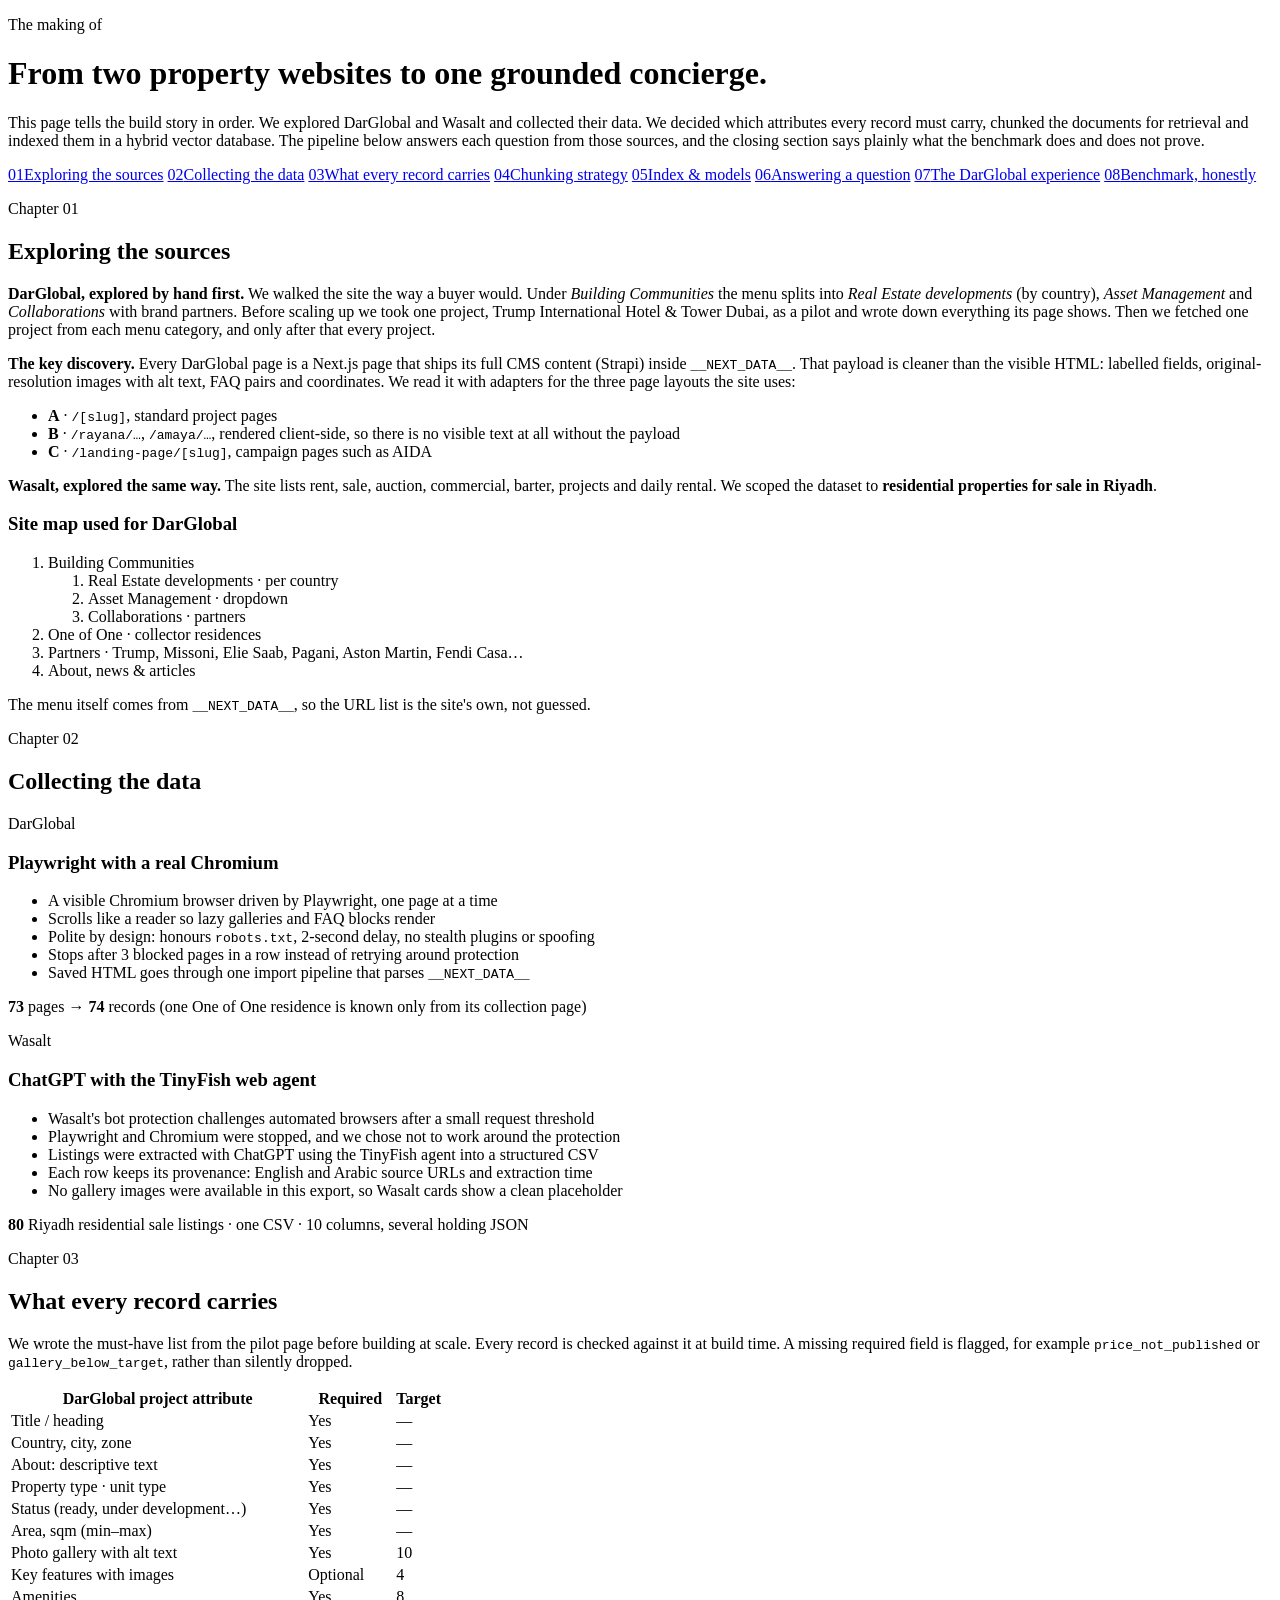
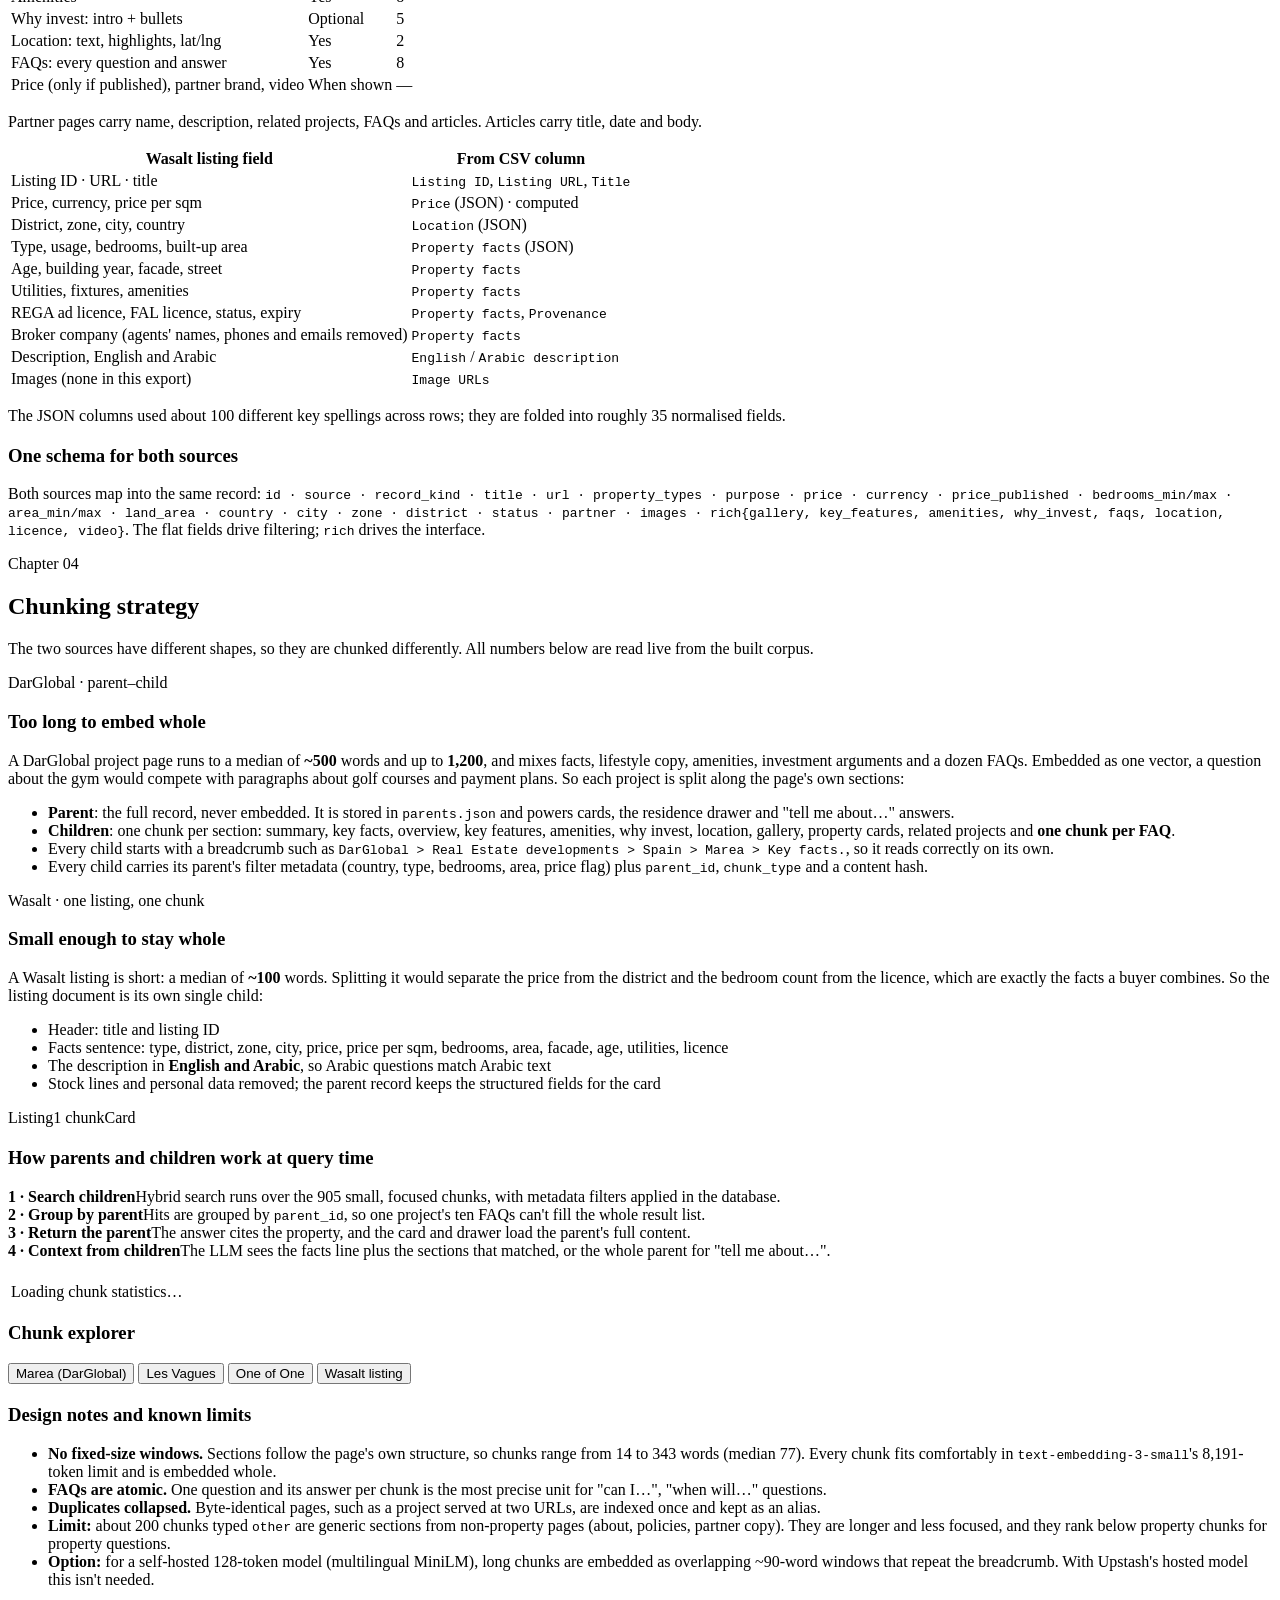
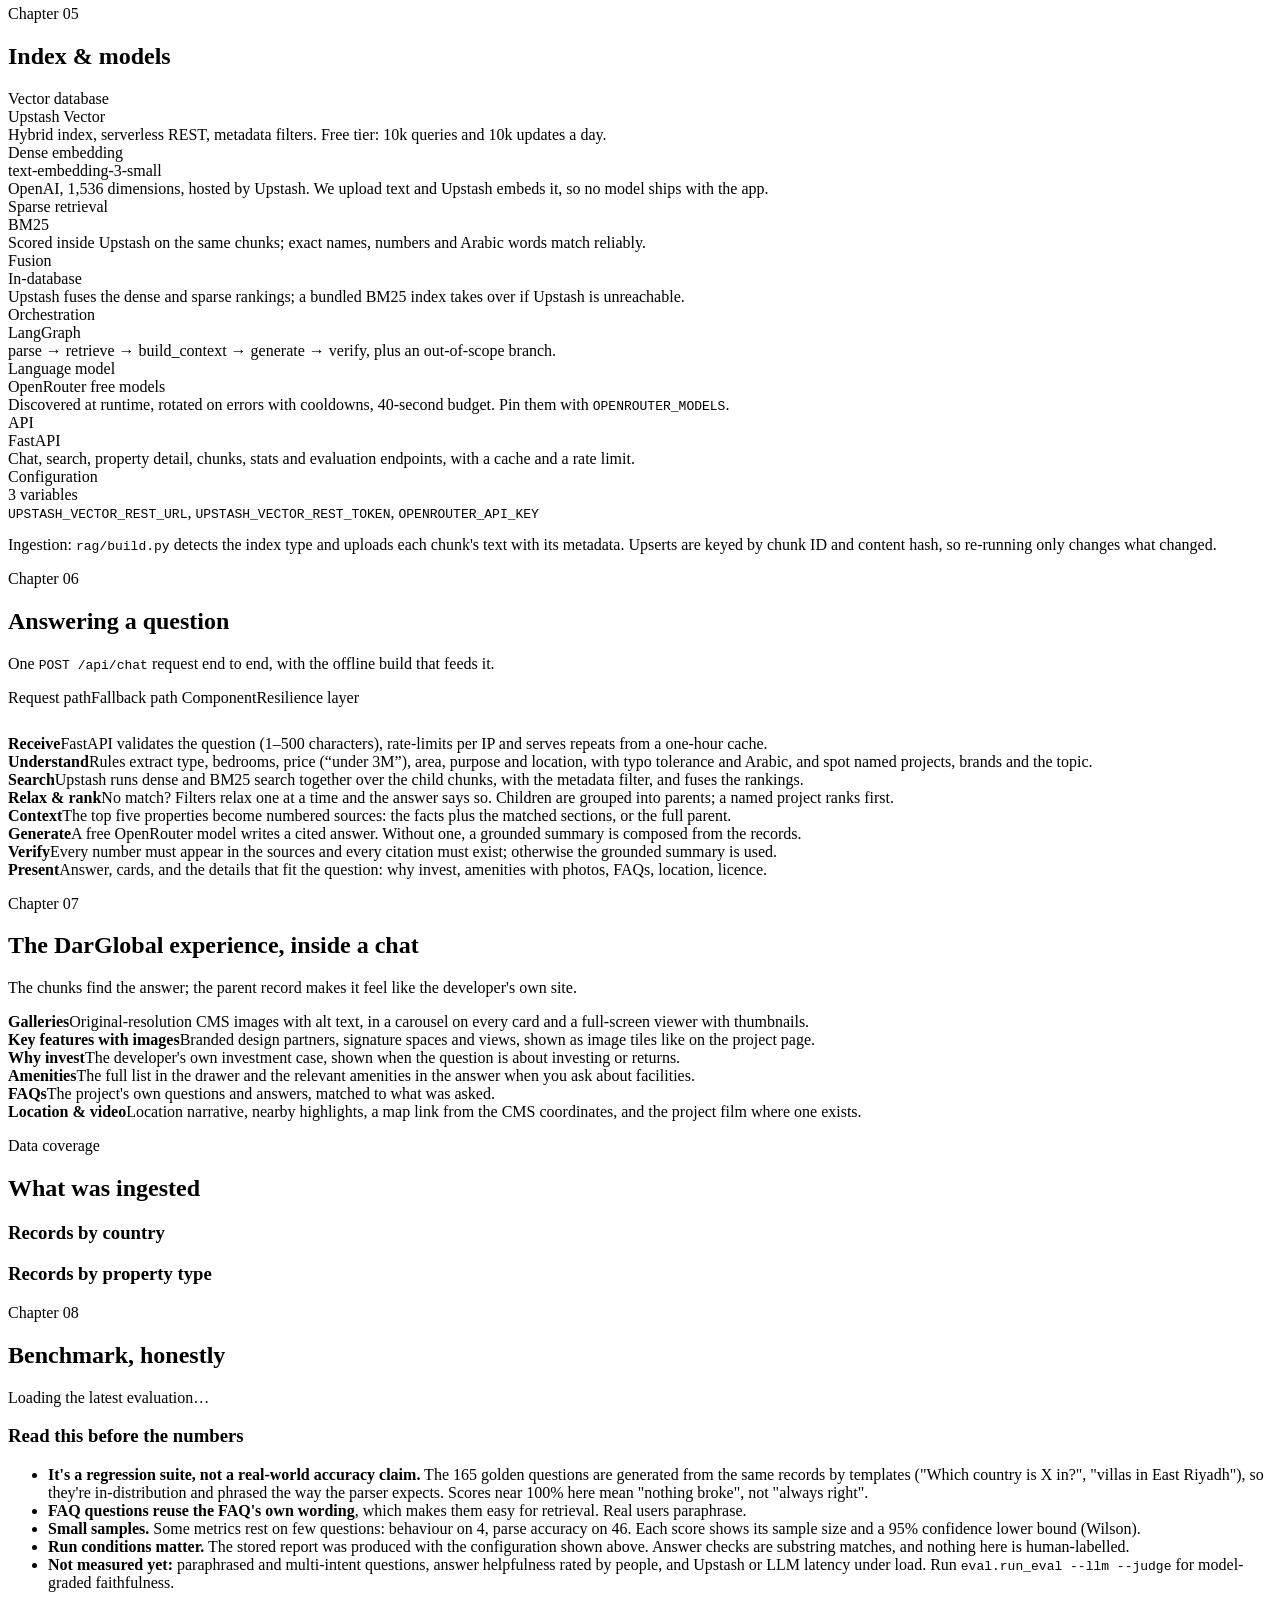
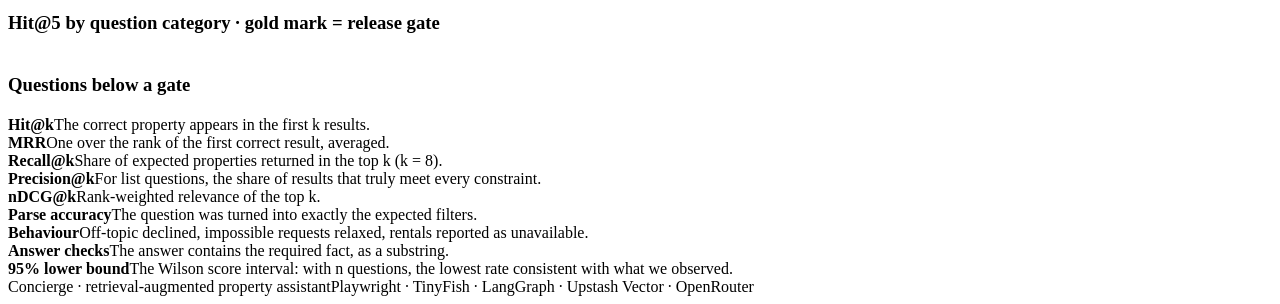
==== public/about.html @ 9e022642 "added ui and backend" ====
<!DOCTYPE html>
<html lang="en">
<head>
  <meta charset="utf-8">
  <meta name="viewport" content="width=device-width, initial-scale=1">
  <title>How it was made · Concierge</title>
  <link rel="preconnect" href="https://fonts.googleapis.com"><link rel="preconnect" href="https://fonts.gstatic.com" crossorigin>
  <link rel="stylesheet" href="https://fonts.googleapis.com/css2?family=Cormorant+Garamond:wght@400;500;600&family=Inter:wght@300;400;500;600&display=swap">
  <link rel="stylesheet" href="/styles.css">
  <script src="/app.js"></script>
</head>
<body data-page="about">
  <header class="site-head" id="site-head"></header>

  <main class="page">
    <div class="page-hero">
      <div>
        <p class="kicker">The making of</p>
        <h1>From two property websites to one grounded concierge.</h1>
      </div>
      <p class="lede">This page tells the build story in order. We explored DarGlobal and Wasalt and collected their data.
        We decided which attributes every record must carry, chunked the documents for retrieval and indexed them in a hybrid
        vector database. The pipeline below answers each question from those sources, and the closing section says plainly
        what the benchmark does and does not prove.</p>
    </div>

    <nav class="chapters" aria-label="Chapters">
      <a href="#explore"><span>01</span>Exploring the sources</a>
      <a href="#collect"><span>02</span>Collecting the data</a>
      <a href="#attributes"><span>03</span>What every record carries</a>
      <a href="#chunking"><span>04</span>Chunking strategy</a>
      <a href="#index"><span>05</span>Index &amp; models</a>
      <a href="#pipeline"><span>06</span>Answering a question</a>
      <a href="#experience"><span>07</span>The DarGlobal experience</a>
      <a href="#benchmark"><span>08</span>Benchmark, honestly</a>
    </nav>

    <!-- 01 -->
    <section id="explore">
      <div class="chapter-head"><p class="kicker">Chapter 01</p><h2>Exploring the sources</h2></div>
      <div class="story">
        <div class="story-text">
          <p><b>DarGlobal, explored by hand first.</b> We walked the site the way a buyer would. Under <i>Building Communities</i> the menu splits into
            <i>Real Estate developments</i> (by country), <i>Asset Management</i> and <i>Collaborations</i> with brand partners. Before scaling up
            we took one project, Trump International Hotel &amp; Tower Dubai, as a pilot and wrote down everything its page shows. Then we fetched
            one project from each menu category, and only after that every project.</p>
          <p><b>The key discovery.</b> Every DarGlobal page is a Next.js page that ships its full CMS content (Strapi) inside
            <code>__NEXT_DATA__</code>. That payload is cleaner than the visible HTML: labelled fields, original-resolution images with
            alt text, FAQ pairs and coordinates. We read it with adapters for the three page layouts the site uses:</p>
          <ul class="checks">
            <li><span class="ic-dot"></span><span><b>A</b> · <code>/[slug]</code>, standard project pages</span></li>
            <li><span class="ic-dot"></span><span><b>B</b> · <code>/rayana/…</code>, <code>/amaya/…</code>, rendered client-side, so there is no visible text at all without the payload</span></li>
            <li><span class="ic-dot"></span><span><b>C</b> · <code>/landing-page/[slug]</code>, campaign pages such as AIDA</span></li>
          </ul>
          <p><b>Wasalt, explored the same way.</b> The site lists rent, sale, auction, commercial, barter, projects and daily rental.
            We scoped the dataset to <b>residential properties for sale in Riyadh</b>.</p>
        </div>
        <aside class="story-card">
          <h3>Site map used for DarGlobal</h3>
          <ol class="tree">
            <li>Building Communities
              <ol><li>Real Estate developments · per country</li><li>Asset Management · dropdown</li><li>Collaborations · partners</li></ol></li>
            <li>One of One · collector residences</li>
            <li>Partners · Trump, Missoni, Elie Saab, Pagani, Aston Martin, Fendi Casa…</li>
            <li>About, news &amp; articles</li>
          </ol>
          <p class="muted small">The menu itself comes from <code>__NEXT_DATA__</code>, so the URL list is the site's own, not guessed.</p>
        </aside>
      </div>
    </section>

    <!-- 02 -->
    <section id="collect">
      <div class="chapter-head"><p class="kicker">Chapter 02</p><h2>Collecting the data</h2></div>
      <div class="two">
        <div class="panel source-card">
          <p class="kicker">DarGlobal</p>
          <h3 class="serif">Playwright with a real Chromium</h3>
          <ul class="checks">
            <li><span class="ic-dot"></span><span>A visible Chromium browser driven by Playwright, one page at a time</span></li>
            <li><span class="ic-dot"></span><span>Scrolls like a reader so lazy galleries and FAQ blocks render</span></li>
            <li><span class="ic-dot"></span><span>Polite by design: honours <code>robots.txt</code>, 2-second delay, no stealth plugins or spoofing</span></li>
            <li><span class="ic-dot"></span><span>Stops after 3 blocked pages in a row instead of retrying around protection</span></li>
            <li><span class="ic-dot"></span><span>Saved HTML goes through one import pipeline that parses <code>__NEXT_DATA__</code></span></li>
          </ul>
          <div class="result"><b>73</b> pages → <b>74</b> records (one One of One residence is known only from its collection page)</div>
        </div>
        <div class="panel source-card">
          <p class="kicker">Wasalt</p>
          <h3 class="serif">ChatGPT with the TinyFish web agent</h3>
          <ul class="checks">
            <li><span class="ic-dot"></span><span>Wasalt's bot protection challenges automated browsers after a small request threshold</span></li>
            <li><span class="ic-dot"></span><span>Playwright and Chromium were stopped, and we chose not to work around the protection</span></li>
            <li><span class="ic-dot"></span><span>Listings were extracted with ChatGPT using the TinyFish agent into a structured CSV</span></li>
            <li><span class="ic-dot"></span><span>Each row keeps its provenance: English and Arabic source URLs and extraction time</span></li>
            <li><span class="ic-dot"></span><span>No gallery images were available in this export, so Wasalt cards show a clean placeholder</span></li>
          </ul>
          <div class="result"><b>80</b> Riyadh residential sale listings · one CSV · 10 columns, several holding JSON</div>
        </div>
      </div>
    </section>

    <!-- 03 -->
    <section id="attributes">
      <div class="chapter-head"><p class="kicker">Chapter 03</p><h2>What every record carries</h2>
        <p class="sec-sub">We wrote the must-have list from the pilot page before building at scale. Every record is checked against it at build time.
          A missing required field is flagged, for example <code>price_not_published</code> or <code>gallery_below_target</code>, rather than silently dropped.</p></div>
      <div class="two">
        <div class="table-wrap"><table class="data">
          <thead><tr><th>DarGlobal project attribute</th><th>Required</th><th class="num">Target</th></tr></thead>
          <tbody>
            <tr><td>Title / heading</td><td>Yes</td><td class="num">—</td></tr>
            <tr><td>Country, city, zone</td><td>Yes</td><td class="num">—</td></tr>
            <tr><td>About: descriptive text</td><td>Yes</td><td class="num">—</td></tr>
            <tr><td>Property type · unit type</td><td>Yes</td><td class="num">—</td></tr>
            <tr><td>Status (ready, under development…)</td><td>Yes</td><td class="num">—</td></tr>
            <tr><td>Area, sqm (min–max)</td><td>Yes</td><td class="num">—</td></tr>
            <tr><td>Photo gallery with alt text</td><td>Yes</td><td class="num">10</td></tr>
            <tr><td>Key features with images</td><td>Optional</td><td class="num">4</td></tr>
            <tr><td>Amenities</td><td>Yes</td><td class="num">8</td></tr>
            <tr><td>Why invest: intro + bullets</td><td>Optional</td><td class="num">5</td></tr>
            <tr><td>Location: text, highlights, lat/lng</td><td>Yes</td><td class="num">2</td></tr>
            <tr><td>FAQs: every question and answer</td><td>Yes</td><td class="num">8</td></tr>
            <tr><td>Price (only if published), partner brand, video</td><td>When shown</td><td class="num">—</td></tr>
          </tbody></table>
          <p class="table-note">Partner pages carry name, description, related projects, FAQs and articles. Articles carry title, date and body.</p></div>
        <div class="table-wrap"><table class="data">
          <thead><tr><th>Wasalt listing field</th><th>From CSV column</th></tr></thead>
          <tbody>
            <tr><td>Listing ID · URL · title</td><td><code>Listing ID</code>, <code>Listing URL</code>, <code>Title</code></td></tr>
            <tr><td>Price, currency, price per sqm</td><td><code>Price</code> (JSON) · computed</td></tr>
            <tr><td>District, zone, city, country</td><td><code>Location</code> (JSON)</td></tr>
            <tr><td>Type, usage, bedrooms, built-up area</td><td><code>Property facts</code> (JSON)</td></tr>
            <tr><td>Age, building year, facade, street</td><td><code>Property facts</code></td></tr>
            <tr><td>Utilities, fixtures, amenities</td><td><code>Property facts</code></td></tr>
            <tr><td>REGA ad licence, FAL licence, status, expiry</td><td><code>Property facts</code>, <code>Provenance</code></td></tr>
            <tr><td>Broker company (agents' names, phones and emails removed)</td><td><code>Property facts</code></td></tr>
            <tr><td>Description, English and Arabic</td><td><code>English</code> / <code>Arabic description</code></td></tr>
            <tr><td>Images (none in this export)</td><td><code>Image URLs</code></td></tr>
          </tbody></table>
          <p class="table-note">The JSON columns used about 100 different key spellings across rows; they are folded into roughly 35 normalised fields.</p></div>
      </div>
      <div class="panel" style="margin-top:20px">
        <h3>One schema for both sources</h3>
        <p class="muted" style="margin:0">Both sources map into the same record: <code>id · source · record_kind · title · url · property_types · purpose · price · currency ·
          price_published · bedrooms_min/max · area_min/max · land_area · country · city · zone · district · status · partner · images · rich{gallery, key_features,
          amenities, why_invest, faqs, location, licence, video}</code>. The flat fields drive filtering; <code>rich</code> drives the interface.</p>
      </div>
    </section>

    <!-- 04 -->
    <section id="chunking">
      <div class="chapter-head"><p class="kicker">Chapter 04</p><h2>Chunking strategy</h2>
        <p class="sec-sub">The two sources have different shapes, so they are chunked differently. All numbers below are read live from the built corpus.</p></div>

      <div class="two">
        <div class="panel">
          <p class="kicker">DarGlobal · parent–child</p>
          <h3 class="serif">Too long to embed whole</h3>
          <p class="body">A DarGlobal project page runs to a median of <b id="dg-parent">~500</b> words and up to <b id="dg-parent-max">1,200</b>,
            and mixes facts, lifestyle copy, amenities, investment arguments and a dozen FAQs. Embedded as one vector, a question about the
            gym would compete with paragraphs about golf courses and payment plans. So each project is split along the page's own sections:</p>
          <ul class="checks">
            <li><span class="ic-dot"></span><span><b>Parent</b>: the full record, never embedded. It is stored in <code>parents.json</code> and powers cards, the residence drawer and "tell me about…" answers.</span></li>
            <li><span class="ic-dot"></span><span><b>Children</b>: one chunk per section: summary, key facts, overview, key features, amenities, why invest, location, gallery, property cards, related projects and <b>one chunk per FAQ</b>.</span></li>
            <li><span class="ic-dot"></span><span>Every child starts with a breadcrumb such as <code>DarGlobal &gt; Real Estate developments &gt; Spain &gt; Marea &gt; Key facts.</code>, so it reads correctly on its own.</span></li>
            <li><span class="ic-dot"></span><span>Every child carries its parent's filter metadata (country, type, bedrooms, area, price flag) plus <code>parent_id</code>, <code>chunk_type</code> and a content hash.</span></li>
          </ul>
        </div>
        <div class="panel">
          <p class="kicker">Wasalt · one listing, one chunk</p>
          <h3 class="serif">Small enough to stay whole</h3>
          <p class="body">A Wasalt listing is short: a median of <b id="ws-words">~100</b> words. Splitting it would separate the price from the district and the
            bedroom count from the licence, which are exactly the facts a buyer combines. So the listing document is its own single child:</p>
          <ul class="checks">
            <li><span class="ic-dot"></span><span>Header: title and listing ID</span></li>
            <li><span class="ic-dot"></span><span>Facts sentence: type, district, zone, city, price, price per sqm, bedrooms, area, facade, age, utilities, licence</span></li>
            <li><span class="ic-dot"></span><span>The description in <b>English and Arabic</b>, so Arabic questions match Arabic text</span></li>
            <li><span class="ic-dot"></span><span>Stock lines and personal data removed; the parent record keeps the structured fields for the card</span></li>
          </ul>
          <div class="flow-mini"><span>Listing</span><i></i><span>1 chunk</span><i></i><span>Card</span></div>
        </div>
      </div>

      <div class="panel" style="margin-top:20px">
        <h3>How parents and children work at query time</h3>
        <div class="pc-flow">
          <div><b>1 · Search children</b><span>Hybrid search runs over the 905 small, focused chunks, with metadata filters applied in the database.</span></div>
          <div><b>2 · Group by parent</b><span>Hits are grouped by <code>parent_id</code>, so one project's ten FAQs can't fill the whole result list.</span></div>
          <div><b>3 · Return the parent</b><span>The answer cites the property, and the card and drawer load the parent's full content.</span></div>
          <div><b>4 · Context from children</b><span>The LLM sees the facts line plus the sections that matched, or the whole parent for "tell me about…".</span></div>
        </div>
      </div>

      <div class="kpis" id="chunk-kpis" style="margin-top:20px"></div>
      <div class="two" style="margin-top:20px">
        <div class="table-wrap"><table class="data" id="chunk-table"><tbody><tr><td>Loading chunk statistics…</td></tr></tbody></table></div>
        <div class="panel explorer">
          <h3>Chunk explorer</h3>
          <div class="seg" id="ex-pick">
            <button type="button" data-rec="darglobal:marea" class="on">Marea (DarGlobal)</button>
            <button type="button" data-rec="darglobal:les-vagues">Les Vagues</button>
            <button type="button" data-rec="darglobal:one-of-one/fendi-casa-azure-oceanfront-villas">One of One</button>
            <button type="button" data-rec="wasalt:5972715">Wasalt listing</button>
          </div>
          <div id="ex-meta" class="muted small"></div>
          <div class="ex-list" id="ex-list"></div>
        </div>
      </div>
      <div class="panel note-panel" style="margin-top:20px">
        <h3>Design notes and known limits</h3>
        <ul class="checks">
          <li><span class="ic-dot"></span><span><b>No fixed-size windows.</b> Sections follow the page's own structure, so chunks range from <span id="ck-min">14</span> to <span id="ck-max">343</span> words (median <span id="ck-med">77</span>). Every chunk fits comfortably in <code>text-embedding-3-small</code>'s 8,191-token limit and is embedded whole.</span></li>
          <li><span class="ic-dot"></span><span><b>FAQs are atomic.</b> One question and its answer per chunk is the most precise unit for "can I…", "when will…" questions.</span></li>
          <li><span class="ic-dot"></span><span><b>Duplicates collapsed.</b> Byte-identical pages, such as a project served at two URLs, are indexed once and kept as an alias.</span></li>
          <li><span class="ic-dot"></span><span><b>Limit:</b> about 200 chunks typed <code>other</code> are generic sections from non-property pages (about, policies, partner copy). They are longer and less focused, and they rank below property chunks for property questions.</span></li>
          <li><span class="ic-dot"></span><span><b>Option:</b> for a self-hosted 128-token model (multilingual MiniLM), long chunks are embedded as overlapping ~90-word windows that repeat the breadcrumb. With Upstash's hosted model this isn't needed.</span></li>
        </ul>
      </div>
    </section>

    <!-- 05 -->
    <section id="index">
      <div class="chapter-head"><p class="kicker">Chapter 05</p><h2>Index &amp; models</h2></div>
      <div class="kpis models">
        <div class="kpi"><div class="k">Vector database</div><div class="v sm">Upstash Vector</div><div class="s">Hybrid index, serverless REST, metadata filters. Free tier: 10k queries and 10k updates a day.</div></div>
        <div class="kpi"><div class="k">Dense embedding</div><div class="v sm">text-embedding-3-small</div><div class="s">OpenAI, 1,536 dimensions, hosted by Upstash. We upload text and Upstash embeds it, so no model ships with the app.</div></div>
        <div class="kpi"><div class="k">Sparse retrieval</div><div class="v sm">BM25</div><div class="s">Scored inside Upstash on the same chunks; exact names, numbers and Arabic words match reliably.</div></div>
        <div class="kpi"><div class="k">Fusion</div><div class="v sm">In-database</div><div class="s">Upstash fuses the dense and sparse rankings; a bundled BM25 index takes over if Upstash is unreachable.</div></div>
        <div class="kpi"><div class="k">Orchestration</div><div class="v sm">LangGraph</div><div class="s">parse → retrieve → build_context → generate → verify, plus an out-of-scope branch.</div></div>
        <div class="kpi"><div class="k">Language model</div><div class="v sm">OpenRouter free models</div><div class="s">Discovered at runtime, rotated on errors with cooldowns, 40-second budget. Pin them with <code>OPENROUTER_MODELS</code>.</div></div>
        <div class="kpi"><div class="k">API</div><div class="v sm">FastAPI</div><div class="s">Chat, search, property detail, chunks, stats and evaluation endpoints, with a cache and a rate limit.</div></div>
        <div class="kpi"><div class="k">Configuration</div><div class="v sm">3 variables</div><div class="s"><code>UPSTASH_VECTOR_REST_URL</code>, <code>UPSTASH_VECTOR_REST_TOKEN</code>, <code>OPENROUTER_API_KEY</code></div></div>
      </div>
      <p class="muted small" style="margin-top:14px">Ingestion: <code>rag/build.py</code> detects the index type and uploads each chunk's text with its metadata. Upserts are keyed by chunk ID and content hash, so re-running only changes what changed.</p>
    </section>

    <!-- 06 -->
    <section id="pipeline">
      <div class="chapter-head"><p class="kicker">Chapter 06</p><h2>Answering a question</h2>
        <p class="sec-sub">One <code>POST /api/chat</code> request end to end, with the offline build that feeds it.</p></div>
      <div class="diagram-wrap" id="arch"></div>
      <div class="legend">
        <span><i></i>Request path</span><span><i class="dash"></i>Fallback path</span>
        <span><i class="box"></i>Component</span><span><i class="box gold"></i>Resilience layer</span>
      </div>
      <div class="steps" style="margin-top:28px">
        <div class="step"><b>Receive</b><span>FastAPI validates the question (1–500 characters), rate-limits per IP and serves repeats from a one-hour cache.</span></div>
        <div class="step"><b>Understand</b><span>Rules extract type, bedrooms, price (“under 3M”), area, purpose and location, with typo tolerance and Arabic, and spot named projects, brands and the topic.</span></div>
        <div class="step"><b>Search</b><span>Upstash runs dense and BM25 search together over the child chunks, with the metadata filter, and fuses the rankings.</span></div>
        <div class="step"><b>Relax &amp; rank</b><span>No match? Filters relax one at a time and the answer says so. Children are grouped into parents; a named project ranks first.</span></div>
        <div class="step"><b>Context</b><span>The top five properties become numbered sources: the facts plus the matched sections, or the full parent.</span></div>
        <div class="step"><b>Generate</b><span>A free OpenRouter model writes a cited answer. Without one, a grounded summary is composed from the records.</span></div>
        <div class="step"><b>Verify</b><span>Every number must appear in the sources and every citation must exist; otherwise the grounded summary is used.</span></div>
        <div class="step"><b>Present</b><span>Answer, cards, and the details that fit the question: why invest, amenities with photos, FAQs, location, licence.</span></div>
      </div>
    </section>

    <!-- 07 -->
    <section id="experience">
      <div class="chapter-head"><p class="kicker">Chapter 07</p><h2>The DarGlobal experience, inside a chat</h2>
        <p class="sec-sub">The chunks find the answer; the parent record makes it feel like the developer's own site.</p></div>
      <div class="exp-grid">
        <div><b>Galleries</b><span>Original-resolution CMS images with alt text, in a carousel on every card and a full-screen viewer with thumbnails.</span></div>
        <div><b>Key features with images</b><span>Branded design partners, signature spaces and views, shown as image tiles like on the project page.</span></div>
        <div><b>Why invest</b><span>The developer's own investment case, shown when the question is about investing or returns.</span></div>
        <div><b>Amenities</b><span>The full list in the drawer and the relevant amenities in the answer when you ask about facilities.</span></div>
        <div><b>FAQs</b><span>The project's own questions and answers, matched to what was asked.</span></div>
        <div><b>Location &amp; video</b><span>Location narrative, nearby highlights, a map link from the CMS coordinates, and the project film where one exists.</span></div>
      </div>
    </section>

    <!-- 08 -->
    <section id="coverage">
      <div class="chapter-head"><p class="kicker">Data coverage</p><h2>What was ingested</h2></div>
      <div class="kpis" id="coverage-kpis"></div>
      <div class="two" style="margin-top:20px">
        <div class="panel"><h3>Records by country</h3><div class="meters" id="m-country"></div></div>
        <div class="panel"><h3>Records by property type</h3><div class="meters" id="m-type"></div></div>
      </div>
    </section>

    <section id="benchmark">
      <div class="chapter-head"><p class="kicker">Chapter 08</p><h2>Benchmark, honestly</h2>
        <p class="sec-sub" id="bench-meta">Loading the latest evaluation…</p></div>
      <div class="panel caveat">
        <h3>Read this before the numbers</h3>
        <ul class="checks">
          <li><span class="ic-dot"></span><span><b>It's a regression suite, not a real-world accuracy claim.</b> The 165 golden questions are generated from the same records by templates
            ("Which country is X in?", "villas in East Riyadh"), so they're in-distribution and phrased the way the parser expects. Scores near 100% here mean "nothing broke", not "always right".</span></li>
          <li><span class="ic-dot"></span><span><b>FAQ questions reuse the FAQ's own wording</b>, which makes them easy for retrieval. Real users paraphrase.</span></li>
          <li><span class="ic-dot"></span><span><b>Small samples.</b> Some metrics rest on few questions: behaviour on <span id="n-beh">4</span>, parse accuracy on <span id="n-parse">46</span>. Each score shows its sample size and a 95% confidence lower bound (Wilson).</span></li>
          <li><span class="ic-dot"></span><span><b>Run conditions matter.</b> <span id="run-cond">The stored report was produced with the configuration shown above.</span> Answer checks are substring matches, and nothing here is human-labelled.</span></li>
          <li><span class="ic-dot"></span><span><b>Not measured yet:</b> paraphrased and multi-intent questions, answer helpfulness rated by people, and Upstash or LLM latency under load. Run <code>eval.run_eval --llm --judge</code> for model-graded faithfulness.</span></li>
        </ul>
      </div>
      <div class="kpis" id="bench-kpis" style="margin-top:20px"></div>
      <div class="panel" style="margin-top:20px"><h3>Hit@5 by question category · gold mark = release gate</h3><div class="meters" id="m-cat"></div></div>
      <div class="table-wrap" style="margin-top:20px"><table class="data" id="cat-table"></table></div>
      <div class="panel" style="margin-top:20px"><h3>Questions below a gate</h3><div id="fails"></div></div>
      <div class="defs" style="margin-top:20px">
        <div><b>Hit@k</b><span>The correct property appears in the first k results.</span></div>
        <div><b>MRR</b><span>One over the rank of the first correct result, averaged.</span></div>
        <div><b>Recall@k</b><span>Share of expected properties returned in the top k (k = 8).</span></div>
        <div><b>Precision@k</b><span>For list questions, the share of results that truly meet every constraint.</span></div>
        <div><b>nDCG@k</b><span>Rank-weighted relevance of the top k.</span></div>
        <div><b>Parse accuracy</b><span>The question was turned into exactly the expected filters.</span></div>
        <div><b>Behaviour</b><span>Off-topic declined, impossible requests relaxed, rentals reported as unavailable.</span></div>
        <div><b>Answer checks</b><span>The answer contains the required fact, as a substring.</span></div>
        <div><b>95% lower bound</b><span>The Wilson score interval: with n questions, the lowest rate consistent with what we observed.</span></div>
      </div>
    </section>
  </main>
  <footer class="site-foot"><span>Concierge · retrieval-augmented property assistant</span><span>Playwright · TinyFish · LangGraph · Upstash Vector · OpenRouter</span></footer>
  <script src="/diagram.js"></script>
  <script src="/about.js"></script>
</body>
</html>
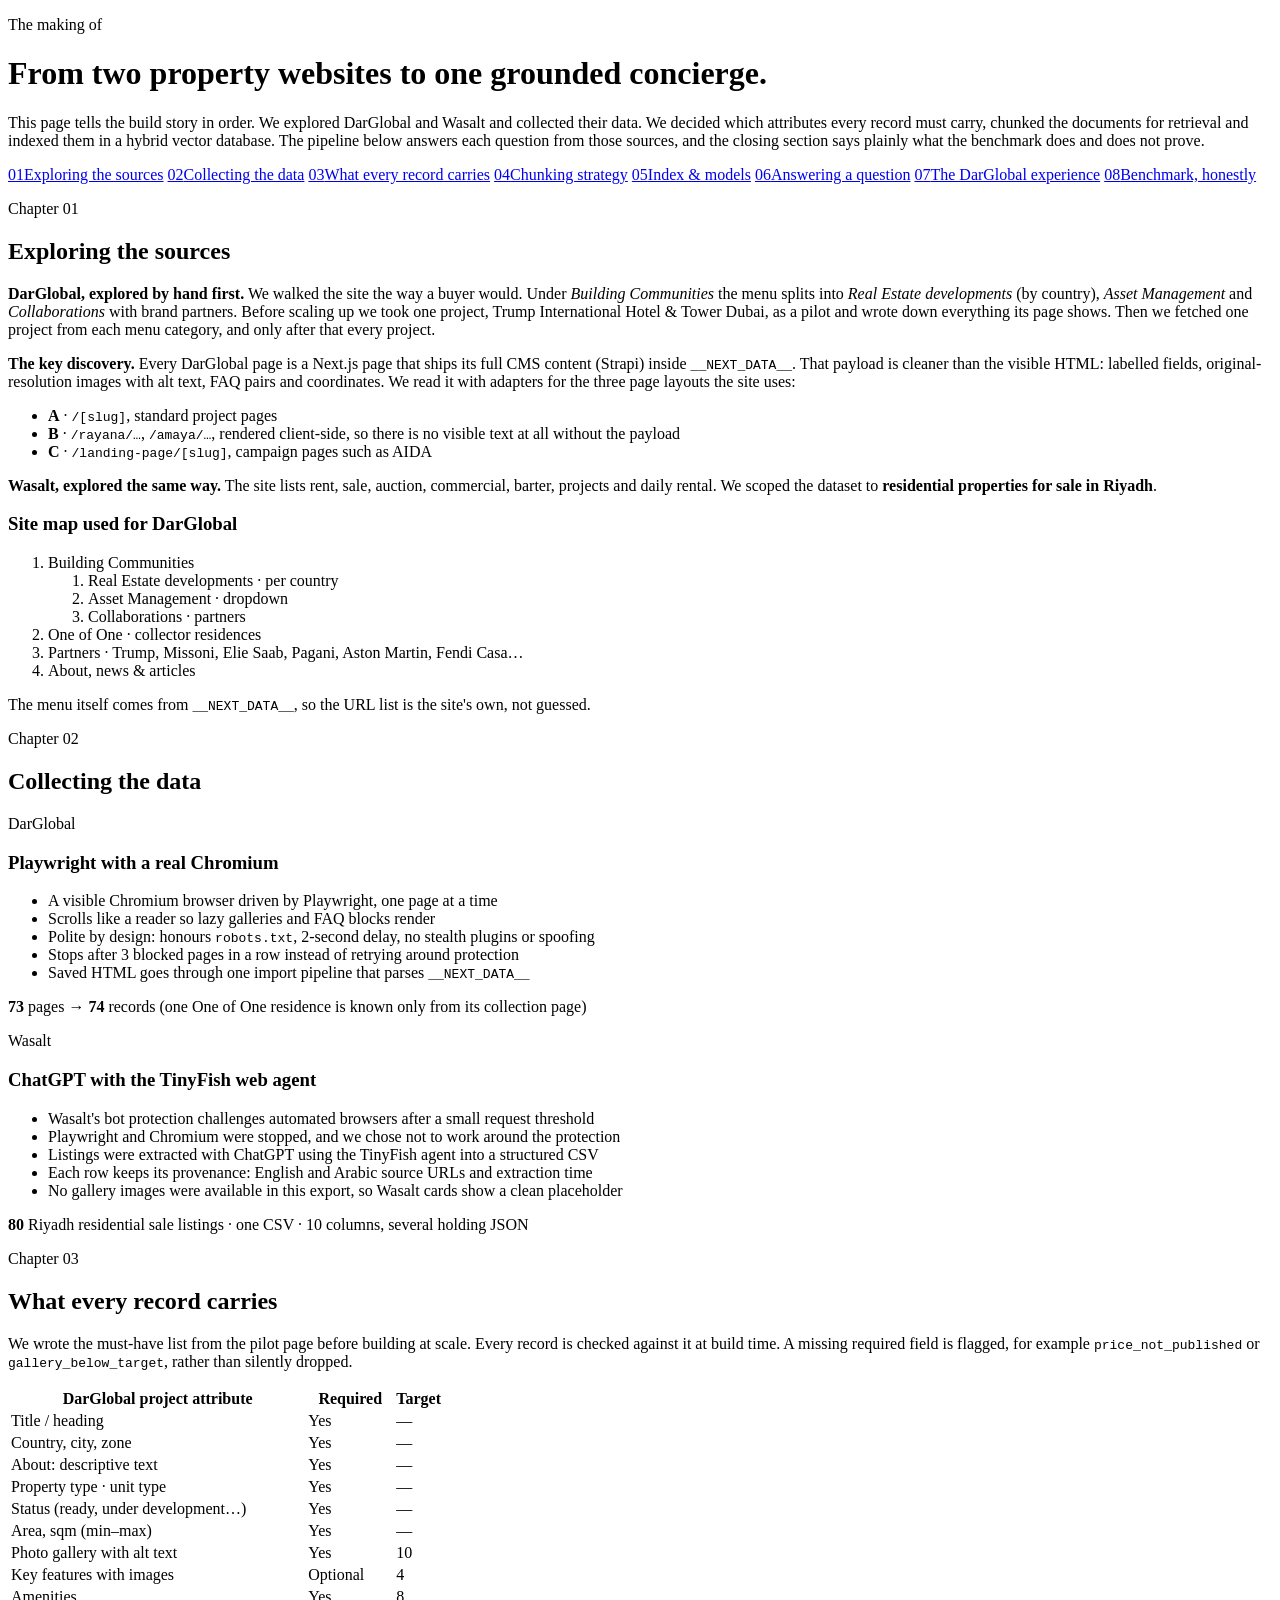
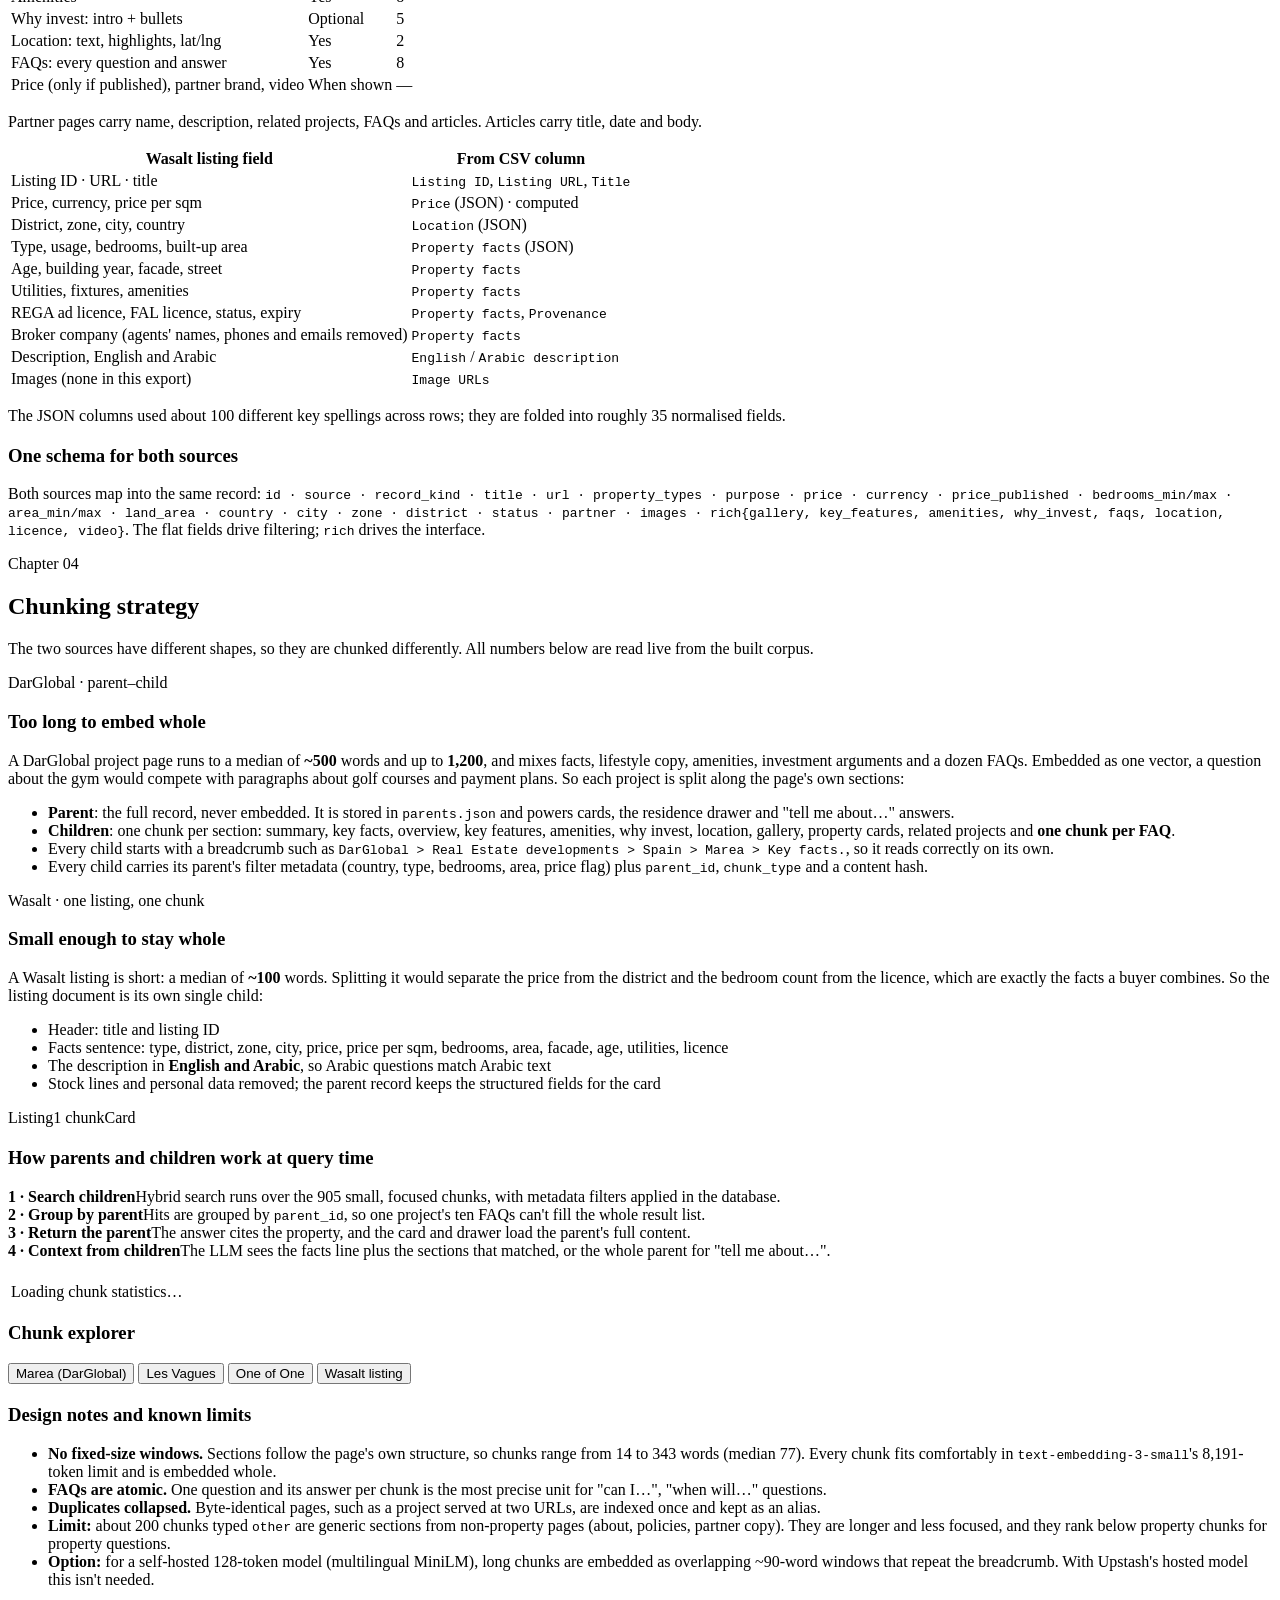
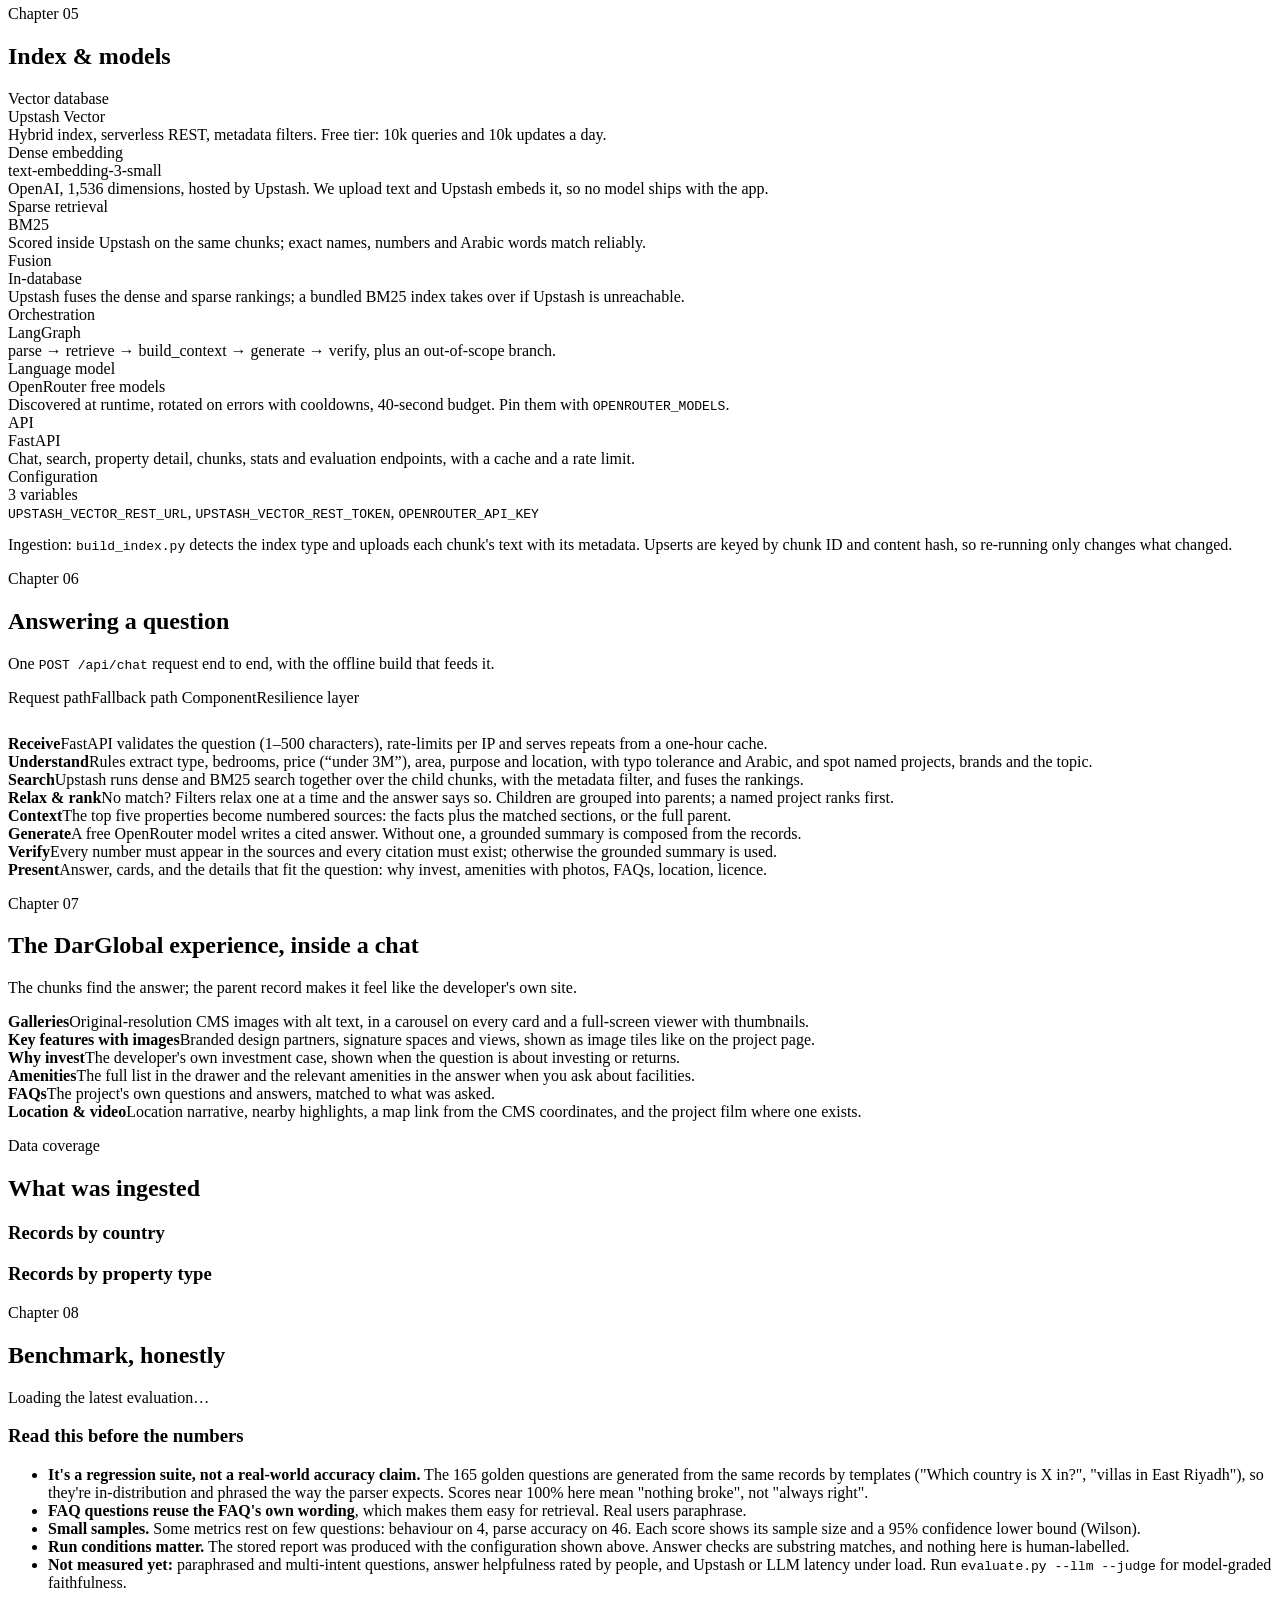
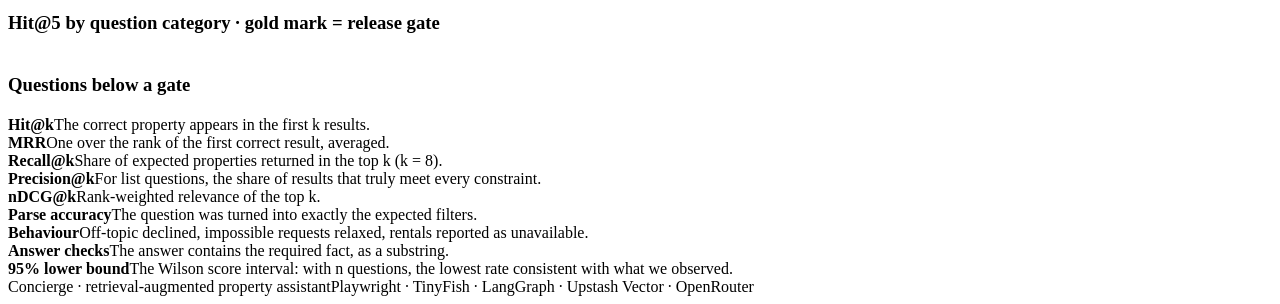
==== commit 4d059664: "removed dumps" ====
--- a/public/about.html
+++ b/public/about.html
@@ -232,7 +232,7 @@
         <div class="kpi"><div class="k">API</div><div class="v sm">FastAPI</div><div class="s">Chat, search, property detail, chunks, stats and evaluation endpoints, with a cache and a rate limit.</div></div>
         <div class="kpi"><div class="k">Configuration</div><div class="v sm">3 variables</div><div class="s"><code>UPSTASH_VECTOR_REST_URL</code>, <code>UPSTASH_VECTOR_REST_TOKEN</code>, <code>OPENROUTER_API_KEY</code></div></div>
       </div>
-      <p class="muted small" style="margin-top:14px">Ingestion: <code>rag/build.py</code> detects the index type and uploads each chunk's text with its metadata. Upserts are keyed by chunk ID and content hash, so re-running only changes what changed.</p>
+      <p class="muted small" style="margin-top:14px">Ingestion: <code>build_index.py</code> detects the index type and uploads each chunk's text with its metadata. Upserts are keyed by chunk ID and content hash, so re-running only changes what changed.</p>
     </section>
 
     <!-- 06 -->
@@ -291,7 +291,7 @@
           <li><span class="ic-dot"></span><span><b>FAQ questions reuse the FAQ's own wording</b>, which makes them easy for retrieval. Real users paraphrase.</span></li>
           <li><span class="ic-dot"></span><span><b>Small samples.</b> Some metrics rest on few questions: behaviour on <span id="n-beh">4</span>, parse accuracy on <span id="n-parse">46</span>. Each score shows its sample size and a 95% confidence lower bound (Wilson).</span></li>
           <li><span class="ic-dot"></span><span><b>Run conditions matter.</b> <span id="run-cond">The stored report was produced with the configuration shown above.</span> Answer checks are substring matches, and nothing here is human-labelled.</span></li>
-          <li><span class="ic-dot"></span><span><b>Not measured yet:</b> paraphrased and multi-intent questions, answer helpfulness rated by people, and Upstash or LLM latency under load. Run <code>eval.run_eval --llm --judge</code> for model-graded faithfulness.</span></li>
+          <li><span class="ic-dot"></span><span><b>Not measured yet:</b> paraphrased and multi-intent questions, answer helpfulness rated by people, and Upstash or LLM latency under load. Run <code>evaluate.py --llm --judge</code> for model-graded faithfulness.</span></li>
         </ul>
       </div>
       <div class="kpis" id="bench-kpis" style="margin-top:20px"></div>
